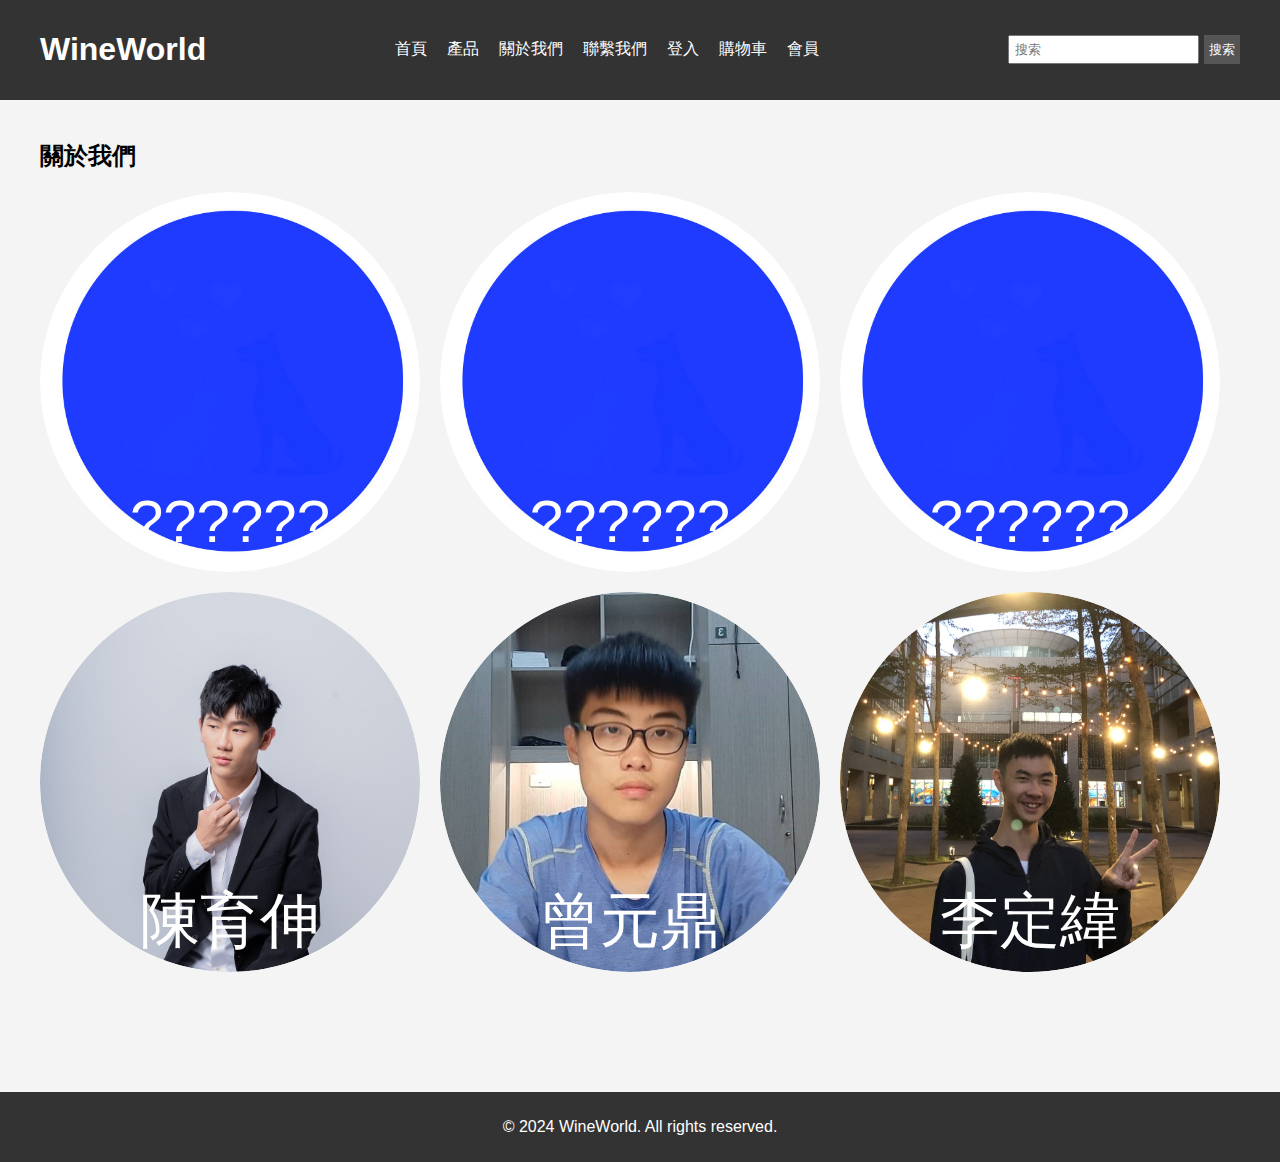
==== about.html @ b040deb7 "first commit" ====
<!DOCTYPE html>
<html lang="zh-Hant">
<head>
    <meta charset="UTF-8">
    <meta name="viewport" content="width=device-width, initial-scale=1.0">
    <title>WineWorld - 關於我們</title>
    <link rel="stylesheet" href="css/about.css">
</head>
<body>
    <script>
        function toggleMenu() {
        var navMenu = document.getElementById('nav-menu');
        if (navMenu.style.display === 'flex') {
            navMenu.style.display = 'none';
        } else {
            navMenu.style.display = 'flex';
        }
    }
    </script> 
    <header>
        <div class="container">
            <h1><a href="index.html">WineWorld</a></h1>
            <button class="menu-toggle" onclick="toggleMenu()">☰</button>
            <nav>
                <ul>
                    <li><a href="index.html">首頁</a></li>
                    <ul class="drop-down-menu">
                        <li><a href="products.html">產品</a>
                            <ul>
                                <li><a href="products.html#redwine">紅酒</a>
                                </li>
                                <li><a href="products.html#whitewine">白酒</a>
                                </li>
                                <li><a href="products.html#pinkwine">粉紅酒</a>
                            </ul>
                        </li>
                    </ul>
                    <li><a href="about.html">關於我們</a></li>
                    <li><a href="contact.html">聯繫我們</a></li>
                    <li><a href="login.html">登入</a></li>
                    <li><a href="cart.html">購物車</a></li>
                    <li><a href="member.html">會員</a></li>
                </ul>
            </nav>
            <form action="search.html" method="get">
                <input type="text" name="q" placeholder="搜索">
                <button type="submit">搜索</button>
            </form>
        </div>
    </header>

    <main class="main">
        <div>
            <section class="about">
                <h2>關於我們</h2>
                <div class="about-section">
                    <div class="about-item">
                        <div class="about-name">??????</div>
                        <img src="images/about1.jpg" alt="甲1" class="about-personal">
                        <div class="about-text">
                            Lorem ipsum, dolor sit amet consectetur adipisicing elit. Odio nemo incidunt minus, rem distinctio quis facere obcaecati ab, velit delectus nesciunt, similique doloremque eos laboriosam veniam architecto tenetur. Accusamus, quam?
                            <div>
                                <a href="https://www.instagram.com/hannayu76/"><img src="images/instagram.png" class="about-contact"></a>
                                <a href="mailto:gmail:yueyu0397@gmail.com"><img src="images/mail.png" class="about-contact"></a>
                            </div>
                        </div>
                    </div>
                    <div class="about-item">
                        <div class="about-name">??????</div>
                        <img src="images/about1.jpg" alt="甲2" class="about-personal">
                        <div class="about-text">
                            Lorem ipsum dolor, sit amet consectetur adipisicing elit. Ducimus necessitatibus asperiores veniam eligendi accusamus tempore nemo reiciendis blanditiis consequatur illum voluptas reprehenderit assumenda, quaerat aperiam quasi nulla id magnam quos?
                            <div>
                                <a href="https://www.instagram.com/hannayu76/"><img src="images/instagram.png" class="about-contact"></a>
                                <a href="mailto:gmail:yueyu0397@gmail.com"><img src="images/mail.png" class="about-contact"></a>
                            </div>
                        </div>
                    </div>
                    <div class="about-item">
                        <div class="about-name">??????</div>
                        <img src="images/about1.jpg" alt="甲3" class="about-personal">
                        <div class="about-text">
                            Lorem ipsum dolor sit amet, consectetur adipisicing elit. Itaque ad quia aliquid veniam perferendis adipisci expedita voluptatibus eius tempora molestiae. Autem eius voluptatibus culpa maxime dolorum. Ducimus vero eligendi ut?
                            <div>
                                <a href="https://www.instagram.com/hannayu76/"><img src="images/instagram.png" class="about-contact"></a>
                                <a href="mailto:gmail:yueyu0397@gmail.com"><img src="images/mail.png" class="about-contact"></a>
                            </div>
                        </div>
                    </div>
                    <div class="about-item">
                        <div class="about-name">陳育伸</div>
                        <img src="images/about230.jpg" alt="乙1" class="about-personal">
                        <div class="about-text">
                            透過這次的專案讓我更加熟悉要如何將學到的事物應用在實際操作中。在整個專案中我覺得最難的部分是響應式網站，在製作響應式網站時必須不斷的試在不同大小的螢幕下網站會有怎樣的變化，然後再因應不同變化寫出不同的程式，不過雖然這個部分很困難，卻也讓我對於設計網頁更加熟練。
                            <div>
                                <a href="https://www.instagram.com/jason0_3_1_7/"><img src="images/instagram.png" class="about-contact"></a>
                                <a href="mailto:gmail:jason99009@gmail.com"><img src="images/mail.png" class="about-contact"></a>
                            </div>
                        </div>
                    </div>
                    <div class="about-item">
                        <div class="about-name">曾元鼎</div>
                        <img src="images/about245.jpg" alt="乙2" class="about-personal">
                        <div class="about-text">
                            在這次的專案中，我學到了更多實際上的應用經驗。整個過程中，我發現最困難的部分是響應式網頁設計（RWD）的使用。為了讓網頁在不同裝置和螢幕尺寸下都能保持良好的顯示效果，我需要不斷嘗試和調整，以找到最佳的解決方案。這個過程雖然充滿挑戰，但也讓我累積了很多寶貴的經驗。
                            <div>
                                <a href="https://www.instagram.com/_andy_tseng/"><img src="images/instagram.png" class="about-contact"></a>
                                <a href="mailto:a89668881@gmail.com"><img src="images/mail.png" class="about-contact"></a>
                            </div>
                        </div>
                    </div>
                    <div class="about-item">
                        <div class="about-name">李定緯</div>
                        <img src="images/about246.jpg" alt="乙3" class="about-personal">
                        <div class="about-text">
                            製作完這次的專案後，我對設計網頁的好感並沒有因為一直遇到問題而消失，反而是更加堅定我對於以後想往這方面發展的決定。雖然製作過程中會一直遇到問題，但我還是能清楚的感受到對於前後端的喜好程度有明顯的分別。
                            <div>
                                <a href="https://www.instagram.com/maomaoyue_e/"><img src="images/instagram.png" class="about-contact"></a>
                                <a href="mailto:CClemongoodtoeat@gmail.com"><img src="images/mail.png" class="about-contact"></a>
                            </div>
                        </div>
                    </div>
                </div>
            </section>
        </div>
    </main>
    
    <footer>
        <div>
            <p>&copy; 2024 WineWorld. All rights reserved.</p>
        </div>
    </footer>
</body>
</html>
---- css/about.css ----
body {
    font-family: Arial, sans-serif;
    margin: 0;
    padding: 0;
    box-sizing: border-box;
    background-color: #f4f4f4;
}

header {
    background-color: #333;
    color: white;
    padding: 10px 0;
    position: fixed;
    top: 0;
    width: 100%;
    z-index: 1000;
}

header .container {
    display: flex;
    justify-content: space-between;
    align-items: center;
    max-width: 1200px;
    margin: 0 auto;
    padding: 0 20px;
}

header h1 a {
    color: white;
    text-decoration: none;
}

header .menu-toggle {
    background: none;
    border: none;
    color: white;
    font-size: 1.5em;
    cursor: pointer;
    display: none;
}

header nav {
    display: flex;
}

header nav ul {
    list-style: none;
    margin: 0;
    padding: 0;
    display: flex;
}

header nav ul li {
    margin: 0 10px;
}

header nav ul li a {
    color: white;
    text-decoration: none;
}

header form {
    display: flex;
}

header form input {
    padding: 5px;
    margin-right: 5px;
}

header form button {
    padding: 5px;
    background-color: #555;
    color: white;
    border: none;
    cursor: pointer;
}

ul.drop-down-menu li {
    position: relative;
}

ul.drop-down-menu>li:last-child {
    border-right: none;
}

ul.drop-down-menu a {
    background-color: #333;
    color: white;
    display: block;
    padding: 0;
    text-decoration: none;
}

ul.drop-down-menu a:hover {
    /* 滑鼠滑入按鈕變色*/
    background-color: white;
    color: black;
}

ul.drop-down-menu li:hover>a {
    /* 滑鼠移入次選單上層按鈕保持變色*/
    background-color: white;
    color: black;
}

ul.drop-down-menu ul {
    position: absolute;
    z-index: 99;
    left: -10px;
    top: 100%;
    min-width: 160px;
}

ul.drop-down-menu ul li:last-child {
    border-bottom: none;
}

ul.drop-down-menu ul {
    /*隱藏次選單*/
    display: none;
}

ul.drop-down-menu li:hover>ul {
    /* 滑鼠滑入展開次選單*/
    display: block;
}

.main {
    max-width: 1200px;
    margin: 20px auto;
    padding: 100px 20px;
}

.about-section {
    display: flex;
    flex-wrap: wrap;
    gap: 20px;
}

.about-item {
    position: relative;
    width: calc(33.333% - 20px);
    overflow: hidden;
    border-radius: 50%;
}

.about-name {
    font-size: 60px;
    position: absolute;
    top: 0;
    left: 0;
    width: 100%;
    height: 100%;
    display: flex;
    align-items: center;
    justify-content: center;
    color: white;
    text-align: center;
    padding: 20px;
    padding-top: 300px;
    box-sizing: border-box;
}

.about-personal {
    width: 100%;
    height: auto;
    display: block;
    border-radius: 50%;
}

.about-item .about-text {
    position: absolute;
    top: 0;
    left: 0;
    width: 100%;
    height: 100%;
    display: flex;
    align-items: center;
    justify-content: center;
    background-color: rgba(0, 0, 0, 0.7);
    color: white;
    opacity: 0;
    transition: opacity 0.3s;
    text-align: center;
    padding: 20px;
    box-sizing: border-box;
}

.about-item:hover .about-text {
    opacity: 1;
}

.about-contact {
    width: 50px;
    height: 50px;
    padding-left: 20px;
}

footer {
    background-color: #333;
    color: white;
    padding: 10px 0;
    text-align: center;
}

@media screen and (max-width: 1200px) {
    .about-item {
        width: calc(50% - 20px);
    }
}

@media screen and (max-width: 768px) {
    header {
        flex-direction: column;
        align-items: flex-start;
        padding: 5px 10px;
    }

    header h1 {
        font-size: 1.2em;
        margin-bottom: 10px;
    }

    header .menu-toggle {
        display: block;
    }

    header nav {
        display: none;
        width: 100%;
    }

    header nav ul {
        flex-direction: column;
        width: 100%;
        justify-content: space-around;
        align-items: center;
    }

    header nav ul li {
        margin: 5px 0;
    }

    header form {
        width: 100%;
        margin-top: 10px;
        justify-content: center;
    }

    header form input,
    header form button {
        width: auto;
        margin: 5px 0;
    }

    .main {
        padding: 80px 20px 20px 20px;
    }
}

@media screen and (max-width: 480px) {
    header h1 {
        font-size: 1.2em;
    }

    header nav ul {
        flex-direction: column;
        align-items: center;
    }

    header nav ul li {
        margin: 5px 0;
    }
}
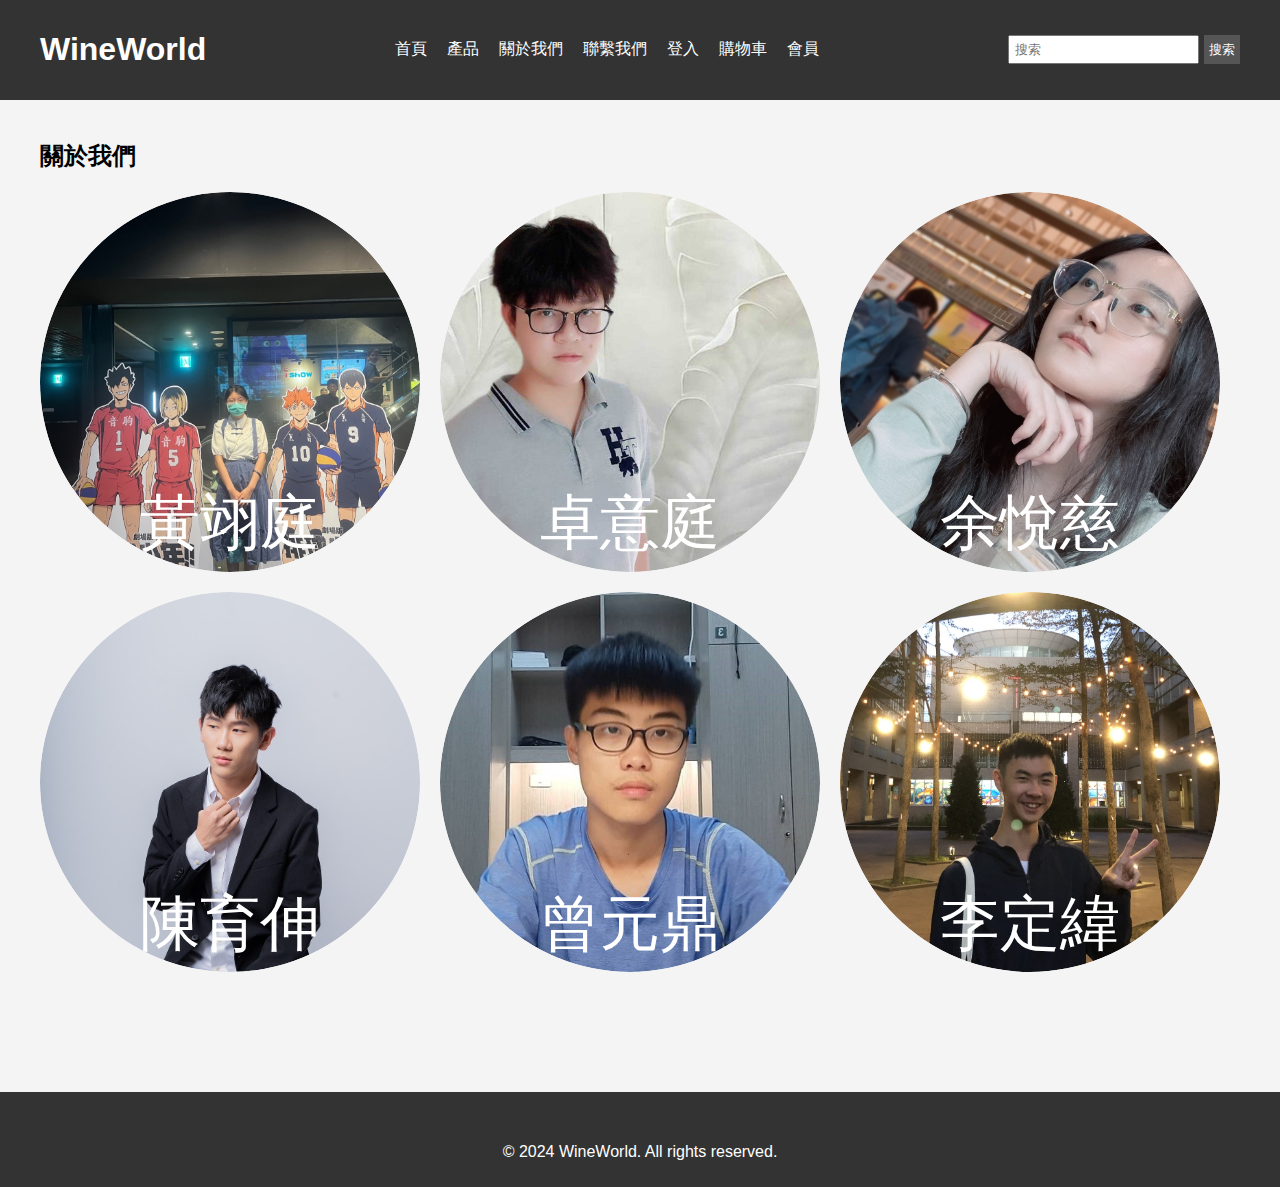
==== commit 2e0435dd: "about&footer" ====
--- a/about.html
+++ b/about.html
@@ -21,7 +21,7 @@
         <div class="container">
             <h1><a href="index.html">WineWorld</a></h1>
             <button class="menu-toggle" onclick="toggleMenu()">☰</button>
-            <nav>
+            <nav id="nav-menu">
                 <ul>
                     <li><a href="index.html">首頁</a></li>
                     <ul class="drop-down-menu">
@@ -55,30 +55,30 @@
                 <h2>關於我們</h2>
                 <div class="about-section">
                     <div class="about-item">
-                        <div class="about-name">??????</div>
-                        <img src="images/about1.jpg" alt="甲1" class="about-personal">
+                        <div class="about-name">黃翊庭</div>
+                        <img src="images/about126.jpg" alt="甲1" class="about-personal">
                         <div class="about-text">
                             Lorem ipsum, dolor sit amet consectetur adipisicing elit. Odio nemo incidunt minus, rem distinctio quis facere obcaecati ab, velit delectus nesciunt, similique doloremque eos laboriosam veniam architecto tenetur. Accusamus, quam?
                             <div>
-                                <a href="https://www.instagram.com/hannayu76/"><img src="images/instagram.png" class="about-contact"></a>
-                                <a href="mailto:gmail:yueyu0397@gmail.com"><img src="images/mail.png" class="about-contact"></a>
+                                <a href="https://www.instagram.com/yiting1693/"><img src="images/instagram.png" class="about-contact"></a>
+                                <a href="mailto:0903404813tina@gmail.com"><img src="images/mail.png" class="about-contact"></a>
                             </div>
                         </div>
                     </div>
                     <div class="about-item">
-                        <div class="about-name">??????</div>
-                        <img src="images/about1.jpg" alt="甲2" class="about-personal">
+                        <div class="about-name">卓意庭</div>
+                        <img src="images/about148.jpg" alt="甲2" class="about-personal">
                         <div class="about-text">
                             Lorem ipsum dolor, sit amet consectetur adipisicing elit. Ducimus necessitatibus asperiores veniam eligendi accusamus tempore nemo reiciendis blanditiis consequatur illum voluptas reprehenderit assumenda, quaerat aperiam quasi nulla id magnam quos?
                             <div>
-                                <a href="https://www.instagram.com/hannayu76/"><img src="images/instagram.png" class="about-contact"></a>
-                                <a href="mailto:gmail:yueyu0397@gmail.com"><img src="images/mail.png" class="about-contact"></a>
+                                <a href="https://www.instagram.com/kpo_zt/"><img src="images/instagram.png" class="about-contact"></a>
+                                <a href="mailto:mimosa.orz@gmail.com"><img src="images/mail.png" class="about-contact"></a>
                             </div>
                         </div>
                     </div>
                     <div class="about-item">
-                        <div class="about-name">??????</div>
-                        <img src="images/about1.jpg" alt="甲3" class="about-personal">
+                        <div class="about-name">余悅慈</div>
+                        <img src="images/about153.jpg" alt="甲3" class="about-personal">
                         <div class="about-text">
                             Lorem ipsum dolor sit amet, consectetur adipisicing elit. Itaque ad quia aliquid veniam perferendis adipisci expedita voluptatibus eius tempora molestiae. Autem eius voluptatibus culpa maxime dolorum. Ducimus vero eligendi ut?
                             <div>
@@ -127,6 +127,7 @@
     
     <footer>
         <div>
+            <img src="https://www.my9.com.tw/cdn/shop/t/48/assets/alcohol-warning-banner.svg?v=55955266327778848711652012703" alt="">
             <p>&copy; 2024 WineWorld. All rights reserved.</p>
         </div>
     </footer>
--- a/css/about.css
+++ b/css/about.css
@@ -158,7 +158,7 @@
     color: white;
     text-align: center;
     padding: 20px;
-    padding-top: 300px;
+    padding-top: 80%;
     box-sizing: border-box;
 }
 
@@ -204,9 +204,41 @@
     text-align: center;
 }
 
+footer img {
+    border-bottom: 1px solid white;
+    width: 1200px;
+    padding-bottom: 20px;
+}
+
 @media screen and (max-width: 1200px) {
     .about-item {
         width: calc(50% - 20px);
+    }
+}
+
+@media screen and (max-width: 1200px) {
+    .carousel-item {
+        width: calc(50% - 20px);
+    }
+
+    .indicator-item {
+        width: calc(50% - 20px);
+    }
+
+    .product-item {
+        width: calc(50% - 20px);
+    }
+
+    .featured-products-item {
+        width: calc(50% - 20px);
+    }
+
+    .hero-item {
+        width: calc(50% - 20px);
+    }
+
+    footer img {
+        width: calc(100%);
     }
 }
 
@@ -272,4 +304,12 @@
     header nav ul li {
         margin: 5px 0;
     }
+
+    .about-text {
+        font-size: 8px;
+    }
+
+    .about-name {
+        font-size: 30px;
+    }
 }